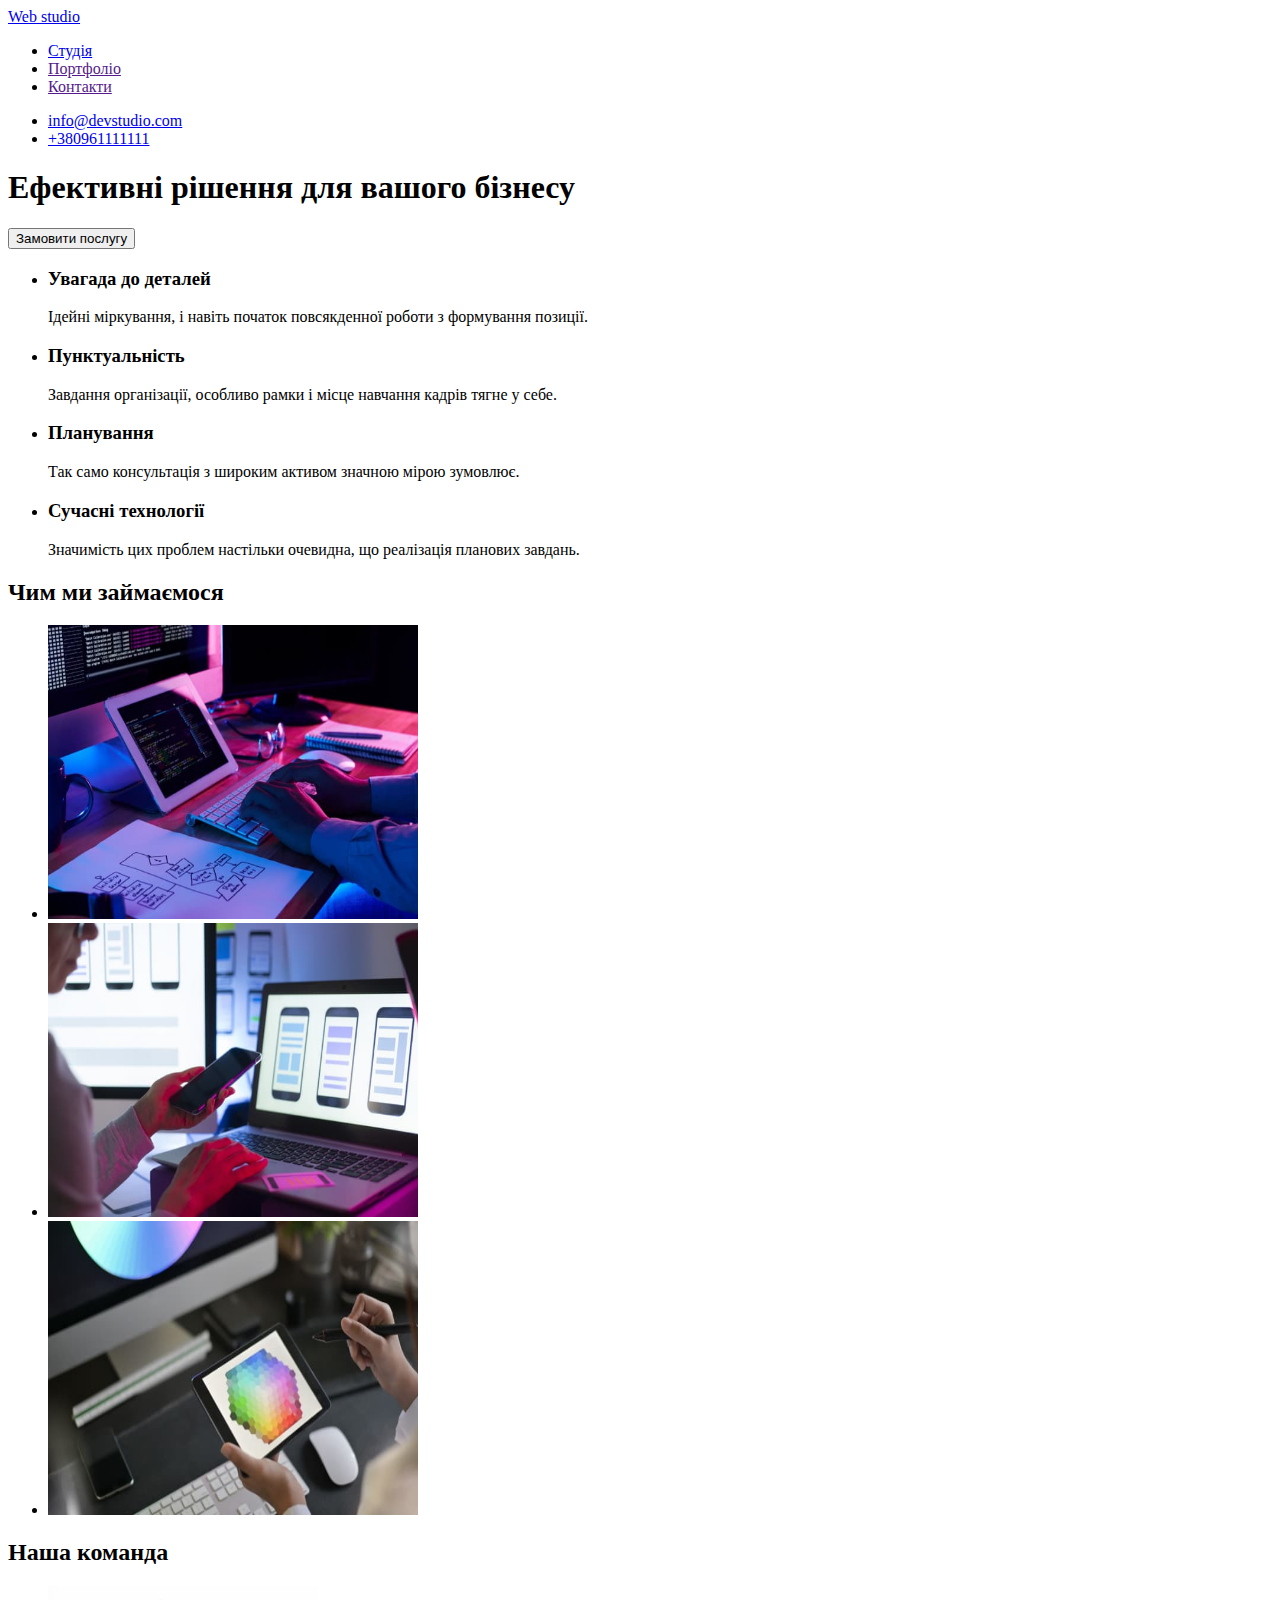
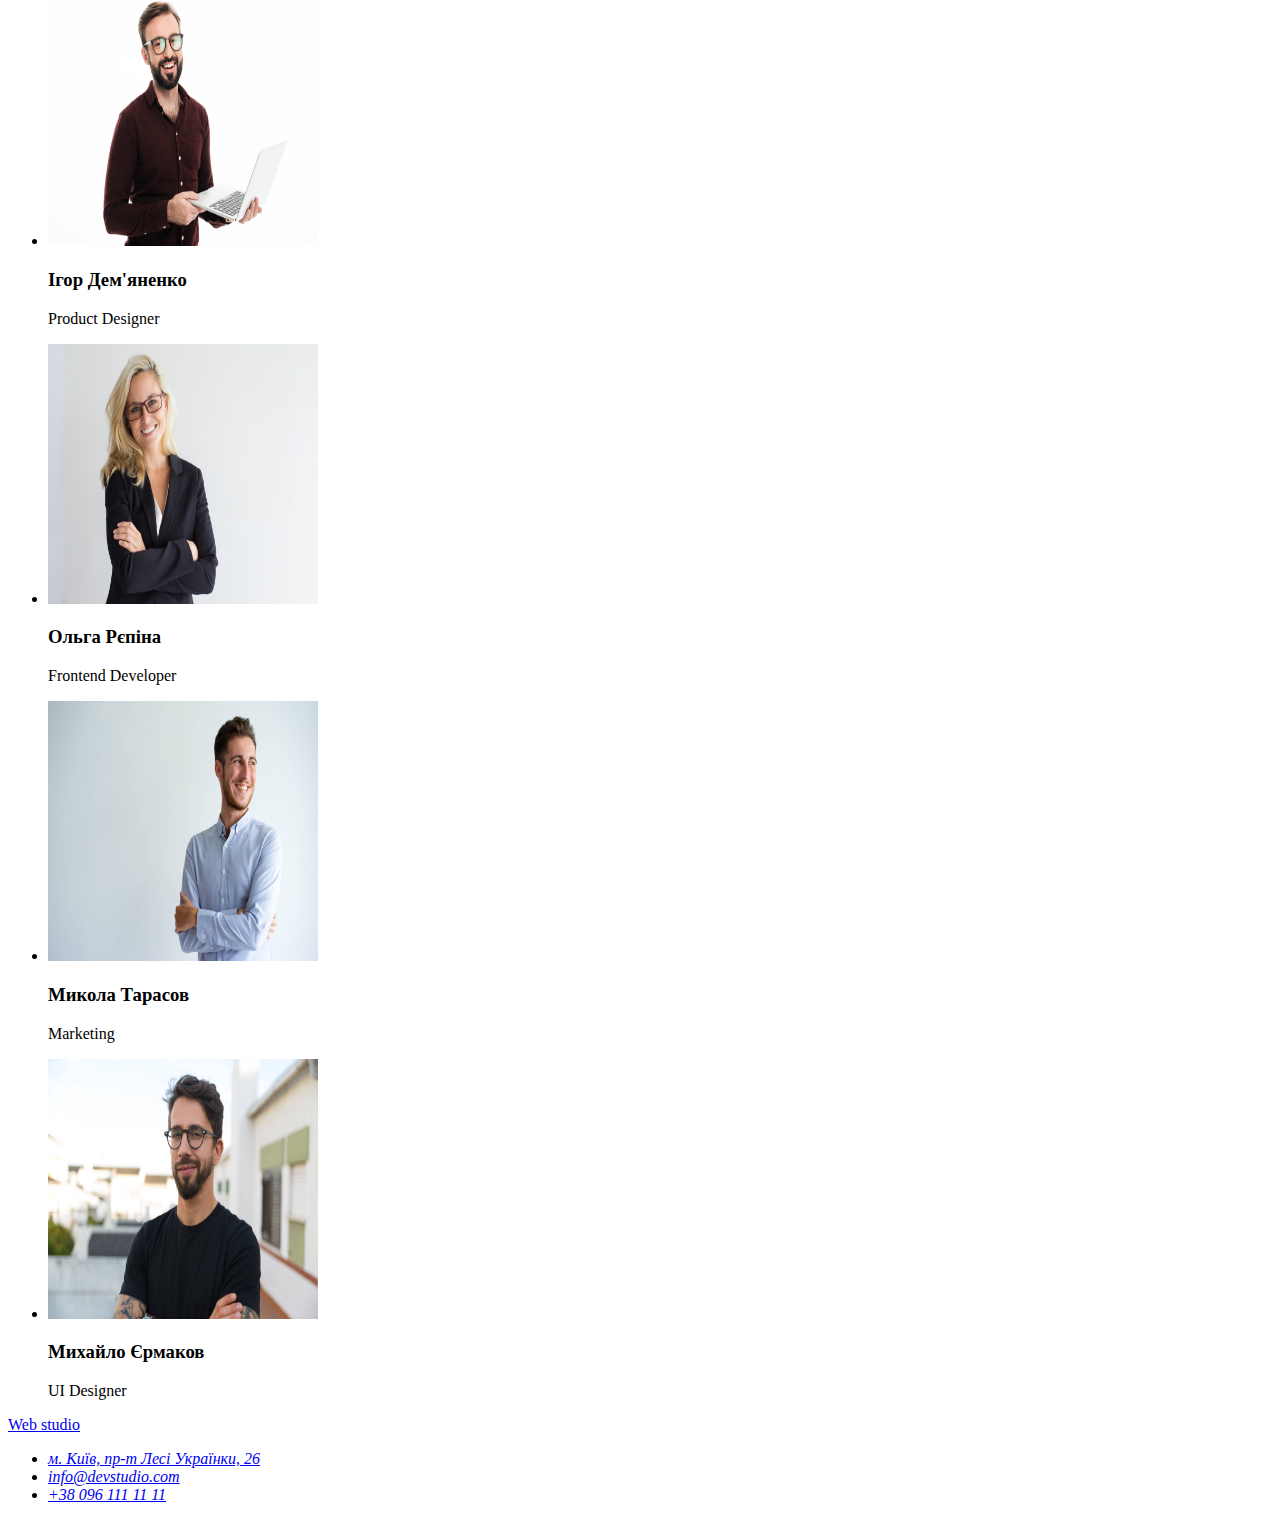
==== index.html @ 6454855a "Initial commit" ====
<!DOCTYPE html>
<html lang="uk">
<head>
    <meta charset="UTF-8">
    <meta http-equiv="X-UA-Compatible" content="IE=edge">
    <meta name="viewport" content="width=device-width, initial-scale=1.0">
    <title>Web Studio</title>
    <link rel="preconnect" href="https://fonts.googleapis.com">
    <link rel="preconnect" href="https://fonts.gstatic.com" crossorigin>
    <link href="https://fonts.googleapis.com/css2?family=Raleway:wght@700&family=Roboto:wght@400;500;700;900&display=swap" rel="stylesheet">
</head>
<link rel="stylesheet" href="./css/style.css">
<body>
    <main>
    <header>
        <a class="header-logo" href="./index.html">Web studio</a>
        <nav>
            <ul>
                <li><a class="header-info" href="./index.html">Студія</a></li>
                <li><a class="header-info" href="">Портфоліо</a></li>
                <li><a class="header-info" href="">Контакти</a></li>
    
            </ul>
        </nav>
        <ul>
            <li><a class="header-tel" href="mailto:info@devstudio.com">info@devstudio.com</a></li>
            <li><a href="tel:+380961111111">+380961111111</a></li>
        </ul>
    </header>
        <section>
    
        <h1>Ефективні рішення для вашого бізнесу</h1>
        <button type="button">Замовити послугу</button>
        </section>
 <section>
        <ul>
        <li>
            <h3>Увагада до деталей</h3>
            <p>Ідейні міркування, і навіть початок повсякденної роботи з формування позиції.</p>
        </li>
        <li>
            <h3>Пунктуальність</h3>
            <p>Завдання організації, особливо рамки і місце навчання кадрів тягне у себе.</p>
        </li>
        <li>
            <h3>Планування</h3>
            <p>Так само консультація з широким активом значною мірою зумовлює.</p>
        </li>
        <li>
            <h3>Сучасні технології</h3>
            <p>Значимість цих проблем настільки очевидна, що реалізація планових завдань.</p>
        </li>
    </ul>
</section>
<section>
        <h2>Чим ми займаємося</h2>
        <ul>
            <li>
            <img src="./images/img1-min.jpeg" alt="Чим ми займаємося" width="370" height="294">
            </li>
            <li>
            <img src="./images/img2-min.jpeg" alt="Чим ми займаємося" width="370" height="294">
            </li>
            <li>
            <img src="./images/img3-min.jpeg" alt="Чим ми займаємося" width="370" height="294">
            </li>
        </ul>
</section>
<section>   
<h2>Наша команда</h2>
    <ul>
        <li>
            <img src="./images/img4-min.jpeg" alt="Наша команда" width="270" height="260" />
            <h3>Ігор Дем'яненко</h3>
            <p>Product Designer</p>        </li>
        <li>
            <img src="./images/img5-min.jpeg" alt="Наша команда" width="270" height="260" />
            <h3>Ольга Рєпіна</h3>
           <p>Frontend Developer</p>        </li>
        <li>
            <img src="./images/img6-min.jpeg" alt="Наша команда" width="270" height="260" />
            <h3>Микола Тарасов</h3>
            <p>Marketing</p>
        </li>
        <li>
            <img src="./images/img7-min.jpeg" alt="Наша команда" width="270" height="260" />
            <h3>Михайло Єрмаков</h3>
            <p>UI Designer</p>
        </li>
    </ul>
    </section>
</main>
    <footer>
        <a href="./index.html">Web studio</a>
        <address>
            <ul>
                <li>
                    <a href="https://goo.gl/maps/YXSuuq84A5c1wLiu9" target="_blank" rel="noopener noreferrer">м. Київ, пр-т Лесі Українки, 26</a>
                </li>
                <li>
                    <a href="mailto:info@devstudio.com">info@devstudio.com</a>
                </li>
                <li>
                    <a href="tell:+380961111111">+38 096 111 11 11</a>
                </li>
            </ul>
        </address>
    </footer>
</body>
</html>
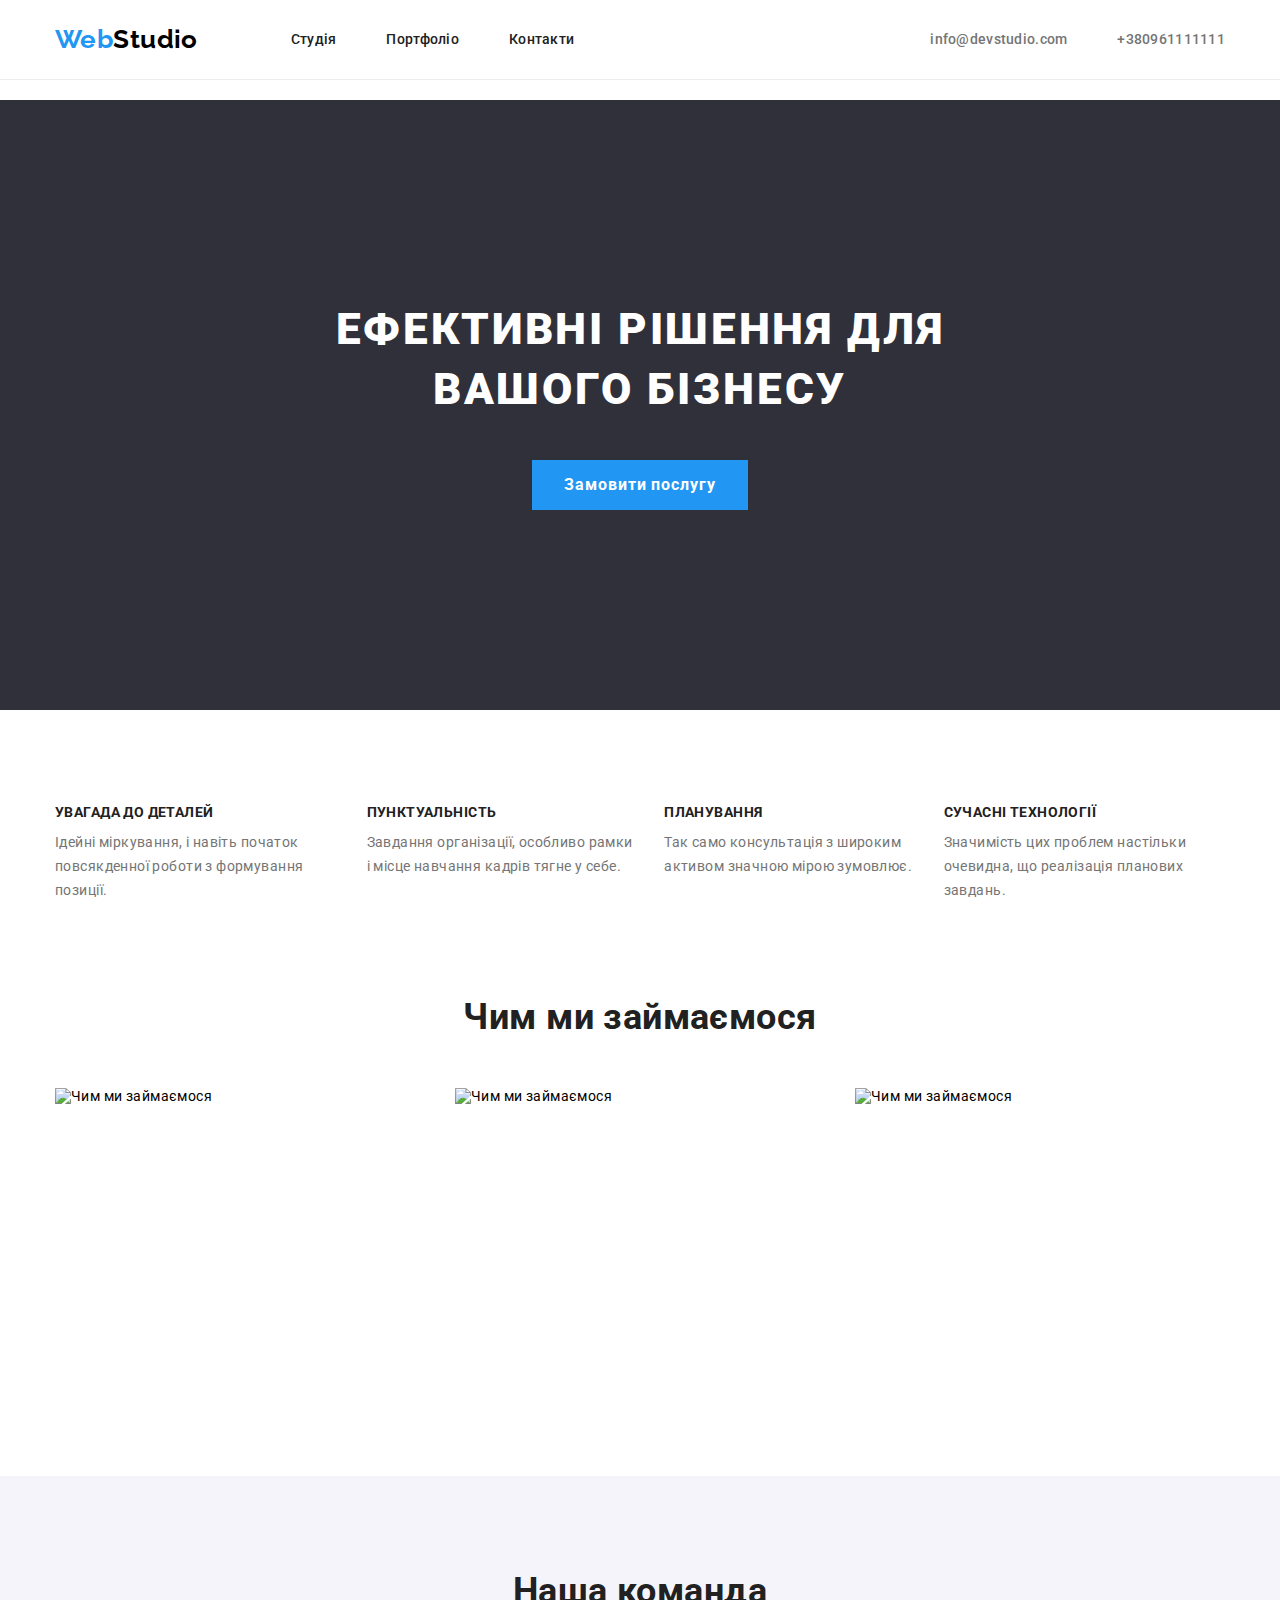
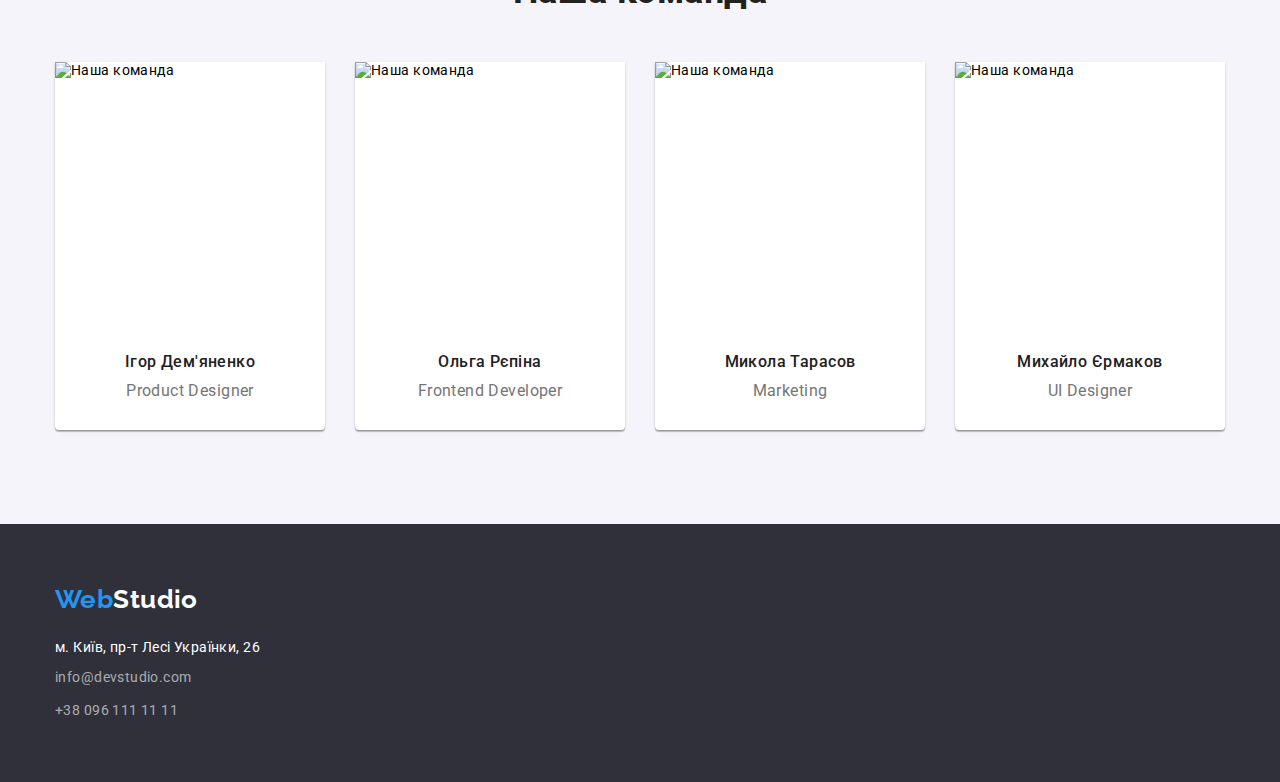
==== commit cb99d9c5: "finish hw" ====
--- a/index.html
+++ b/index.html
@@ -1,111 +1,212 @@
 <!DOCTYPE html>
 <html lang="uk">
-<head>
-    <meta charset="UTF-8">
-    <meta http-equiv="X-UA-Compatible" content="IE=edge">
-    <meta name="viewport" content="width=device-width, initial-scale=1.0">
+  <head>
+    <meta charset="UTF-8" />
+    <meta http-equiv="X-UA-Compatible" content="IE=edge" />
+    <meta name="viewport" content="width=device-width, initial-scale=1.0" />
     <title>Web Studio</title>
-    <link rel="preconnect" href="https://fonts.googleapis.com">
-    <link rel="preconnect" href="https://fonts.gstatic.com" crossorigin>
-    <link href="https://fonts.googleapis.com/css2?family=Raleway:wght@700&family=Roboto:wght@400;500;700;900&display=swap" rel="stylesheet">
-</head>
-<link rel="stylesheet" href="./css/style.css">
-<body>
+    <link
+      rel="stylesheet"
+      href="https://cdnjs.cloudflare.com/ajax/libs/modern-normalize/1.1.0/modern-normalize.css"
+      integrity="sha512-Y0MM+V6ymRKN2zStTqzQ227DWhhp4Mzdo6gnlRnuaNCbc+YN/ZH0sBCLTM4M0oSy9c9VKiCvd4Jk44aCLrNS5Q=="
+      crossorigin="anonymous"
+      referrerpolicy="no-referrer"
+    />
+    <link rel="preconnect" href="https://fonts.googleapis.com" />
+    <link rel="preconnect" href="https://fonts.gstatic.com" crossorigin />
+
+    <link
+      href="https://fonts.googleapis.com/css2?family=Raleway:wght@700&family=Roboto:wght@400;500;700;900&display=swap"
+      rel="stylesheet"
+    />
+    <link rel="stylesheet" href="./css/style.css" />
+  </head>
+  <body>
+    <header class="header">
+      <div class="container header-contanier">
+        <a class="link logo header-logo" href="./index.html"
+          ><span class="logo-blue">Web</span>Studio</a
+        >
+        <nav>
+          <ul class="list nav-list">
+            <li class="nav-item">
+              <a class="nav-info link" href="index.html">Студія</a>
+            </li>
+            <li class="nav-item">
+              <a class="nav-info link" href="./portfolio.html">Портфоліо</a>
+            </li>
+            <li class="nav-item">
+              <a class="nav-info link" href="">Контакти</a>
+            </li>
+          </ul>
+        </nav>
+        <ul class="list contact-list">
+          <li class="contact-item">
+            <a class="contact link" href="mailto:info@devstudio.com"
+              >info@devstudio.com</a
+            >
+          </li>
+          <li class="contact-item">
+            <a class="contact link" href="tel:+380961111111">+380961111111</a>
+          </li>
+        </ul>
+      </div>
+    </header>
     <main>
-    <header>
-        <a class="header-logo" href="./index.html">Web studio</a>
-        <nav>
-            <ul>
-                <li><a class="header-info" href="./index.html">Студія</a></li>
-                <li><a class="header-info" href="">Портфоліо</a></li>
-                <li><a class="header-info" href="">Контакти</a></li>
-    
-            </ul>
-        </nav>
-        <ul>
-            <li><a class="header-tel" href="mailto:info@devstudio.com">info@devstudio.com</a></li>
-            <li><a href="tel:+380961111111">+380961111111</a></li>
-        </ul>
-    </header>
-        <section>
-    
-        <h1>Ефективні рішення для вашого бізнесу</h1>
-        <button type="button">Замовити послугу</button>
-        </section>
- <section>
-        <ul>
-        <li>
-            <h3>Увагада до деталей</h3>
-            <p>Ідейні міркування, і навіть початок повсякденної роботи з формування позиції.</p>
-        </li>
-        <li>
-            <h3>Пунктуальність</h3>
-            <p>Завдання організації, особливо рамки і місце навчання кадрів тягне у себе.</p>
-        </li>
-        <li>
-            <h3>Планування</h3>
-            <p>Так само консультація з широким активом значною мірою зумовлює.</p>
-        </li>
-        <li>
-            <h3>Сучасні технології</h3>
-            <p>Значимість цих проблем настільки очевидна, що реалізація планових завдань.</p>
-        </li>
-    </ul>
-</section>
-<section>
-        <h2>Чим ми займаємося</h2>
-        <ul>
+      <h2 class="visually-hidden">Наші переваги</h2>
+      <section class="hero">
+        <div class="container">
+          <h1 class="hero-title">Ефективні рішення для вашого бізнесу</h1>
+          <button class="hero-btn" type="button">Замовити послугу</button>
+        </div>
+      </section>
+      <section class="features">
+        <div class="container">
+          <ul class="features-list list">
+            <li class="features-item">
+              <h3 class="features-title">Увагада до деталей</h3>
+              <p class="features-text">
+                Ідейні міркування, і навіть початок повсякденної роботи з
+                формування позиції.
+              </p>
+            </li>
+            <li class="features-item">
+              <h3 class="features-title">Пунктуальність</h3>
+              <p class="features-text">
+                Завдання організації, особливо рамки і місце навчання кадрів
+                тягне у себе.
+              </p>
+            </li>
+            <li class="features-item">
+              <h3 class="features-title">Планування</h3>
+              <p class="features-text">
+                Так само консультація з широким активом значною мірою зумовлює.
+              </p>
+            </li>
+            <li class="features-item">
+              <h3 class="features-title">Сучасні технології</h3>
+              <p class="features-text">
+                Значимість цих проблем настільки очевидна, що реалізація
+                планових завдань.
+              </p>
+            </li>
+          </ul>
+        </div>
+      </section>
+      <section class="product">
+        <div class="container">
+          <h2 class="product-title">Чим ми займаємося</h2>
+          <ul class="product-list list">
+            <li class="product-item">
+              <img
+                src="./images/studio/img1-min.jpeg"
+                alt="Чим ми займаємося"
+                width="370"
+                height="294"
+              />
+            </li>
+            <li class="product-item">
+              <img
+                src="./images/studio/img2-min.jpeg"
+                alt="Чим ми займаємося"
+                width="370"
+                height="294"
+              />
+            </li>
+            <li class="product-item">
+              <img
+                src="./images/studio/img3-min.jpeg"
+                alt="Чим ми займаємося"
+                width="370"
+                height="294"
+              />
+            </li>
+          </ul>
+        </div>
+      </section>
+      <section class="team">
+        <div class="container">
+          <h2 class="team-title">Наша команда</h2>
+          <ul class="team-list list">
+            <li class="team-item">
+              <img
+                src="./images/studio/img4-min.jpeg"
+                alt="Наша команда"
+                width="270"
+                height="260"
+              />
+              <div class="team-info">
+                <h3 class="team-name">Ігор Дем'яненко</h3>
+                <p class="team-position">Product Designer</p>
+              </div>
+            </li>
+            <li class="team-item">
+              <img
+                src="./images/studio/img5-min.jpeg"
+                alt="Наша команда"
+                width="270"
+                height="260"
+              />
+              <div class="team-info">
+                <h3 class="team-name">Ольга Рєпіна</h3>
+                <p class="team-position">Frontend Developer</p>
+              </div>
+            </li>
+            <li class="team-item">
+              <img
+                src="./images/studio/img6-min.jpeg"
+                alt="Наша команда"
+                width="270"
+                height="260"
+              />
+              <div class="team-info">
+                <h3 class="team-name">Микола Тарасов</h3>
+                <p class="team-position">Marketing</p>
+              </div>
+            </li>
+            <li class="team-item">
+              <img
+                src="./images/studio/img7-min.jpeg"
+                alt="Наша команда"
+                width="270"
+                height="260"
+              />
+              <div class="team-info">
+                <h3 class="team-name">Михайло Єрмаков</h3>
+                <p class="team-position">UI Designer</p>
+              </div>
+            </li>
+          </ul>
+        </div>
+      </section>
+    </main>
+    <footer class="footer">
+      <div class="container">
+        <a class="link logo footer-logo" href="./index.html"
+          ><span class="logo-blue">Web</span>Studio</a
+        >
+        <address>
+          <a
+            class="link foot-add"
+            href="https://goo.gl/maps/YXSuuq84A5c1wLiu9"
+            target="_blank"
+            rel="noopener noreferrer"
+            >м. Київ, пр-т Лесі Українки, 26</a
+          >
+          <ul class="list">
+            <li class="footer-item">
+              <a class="link foot-info" href="mailto:info@devstudio.com"
+                >info@devstudio.com</a
+              >
+            </li>
             <li>
-            <img src="./images/img1-min.jpeg" alt="Чим ми займаємося" width="370" height="294">
-            </li>
-            <li>
-            <img src="./images/img2-min.jpeg" alt="Чим ми займаємося" width="370" height="294">
-            </li>
-            <li>
-            <img src="./images/img3-min.jpeg" alt="Чим ми займаємося" width="370" height="294">
-            </li>
-        </ul>
-</section>
-<section>   
-<h2>Наша команда</h2>
-    <ul>
-        <li>
-            <img src="./images/img4-min.jpeg" alt="Наша команда" width="270" height="260" />
-            <h3>Ігор Дем'яненко</h3>
-            <p>Product Designer</p>        </li>
-        <li>
-            <img src="./images/img5-min.jpeg" alt="Наша команда" width="270" height="260" />
-            <h3>Ольга Рєпіна</h3>
-           <p>Frontend Developer</p>        </li>
-        <li>
-            <img src="./images/img6-min.jpeg" alt="Наша команда" width="270" height="260" />
-            <h3>Микола Тарасов</h3>
-            <p>Marketing</p>
-        </li>
-        <li>
-            <img src="./images/img7-min.jpeg" alt="Наша команда" width="270" height="260" />
-            <h3>Михайло Єрмаков</h3>
-            <p>UI Designer</p>
-        </li>
-    </ul>
-    </section>
-</main>
-    <footer>
-        <a href="./index.html">Web studio</a>
-        <address>
-            <ul>
-                <li>
-                    <a href="https://goo.gl/maps/YXSuuq84A5c1wLiu9" target="_blank" rel="noopener noreferrer">м. Київ, пр-т Лесі Українки, 26</a>
-                </li>
-                <li>
-                    <a href="mailto:info@devstudio.com">info@devstudio.com</a>
-                </li>
-                <li>
-                    <a href="tell:+380961111111">+38 096 111 11 11</a>
-                </li>
-            </ul>
+              <a class="link foot-info" href="tel:+380961111111"
+                >+38 096 111 11 11</a
+              >
+            </li>
+          </ul>
         </address>
+      </div>
     </footer>
-</body>
+  </body>
 </html>
-
--- a/css/style.css
+++ b/css/style.css
@@ -0,0 +1,373 @@
+:root {
+  --primary-text-color: #757575;
+  --primary-secondary-color: #212121;
+  --accent-color: #2196f3;
+  --bgc-color: #2f303a;
+  --footer-color: rgba(255, 255, 255, 0.6);
+  --light-color: #ffffff;
+}
+* {
+  margin: 0;
+  padding: 0;
+}
+p,
+h1,
+h2,
+h3,
+h4,
+h5,
+h6 {
+  margin: 0;
+}
+ul {
+  margin: 0 auto;
+  padding-left: 0;
+}
+img{
+  display: block;
+}
+body {
+  font-family: "Roboto";
+  font-size: 14px;
+  letter-spacing: 0.03em;
+  background-color: var(--light-color);
+  text-decoration-color: var(--primary-secondary-color);
+}
+.container {
+  width: 1200px;
+  padding-left: 15px;
+  padding-right: 15px;
+  margin: 0 auto;
+}
+.header {
+  padding-top: 24px;
+  padding-bottom: 24px;
+  border-bottom: 1px solid #ececec;
+}
+.header-logo {
+  margin-right: 93px;
+}
+.header-contanier {
+  align-items: center;
+  display: flex;
+}
+.nav-list {
+  display: flex;
+}
+
+.contact-list {
+  margin: 0;
+  margin-left: auto;
+  display: flex;
+}
+.contact-item:not(:last-child) {
+  margin-right: 50px;
+}
+
+/* all styles */
+
+.list {
+  list-style: none;
+}
+
+.link {
+  text-decoration: none;
+}
+
+/* Header */
+
+.logo {
+  font-family: "Raleway";
+  font-weight: 700;
+  font-size: 26px;
+  line-height: 1.19;
+}
+
+.header-logo {
+  color: #000000;
+}
+
+.logo-blue {
+  color: var(--accent-color);
+}
+.footer-logo {
+  color: var(--light-color);
+}
+
+.nav-info {
+  font-weight: 500;
+  line-height: 1.14;
+  letter-spacing: 0.02em;
+  color: var(--primary-secondary-color);
+}
+.nav-item:not(:last-child) {
+  margin-right: 50px;
+}
+.nav-info:hover {
+  color: var(--accent-color);
+}
+
+.contact {
+  font-weight: 500;
+  line-height: 16px;
+  letter-spacing: 0.02em;
+  color: var(--primary-text-color);
+}
+
+.contact:hover,
+.contact:focus {
+  color: var(--accent-color);
+}
+
+/* Footer */
+
+.footer {
+  padding: 60px 0;
+  background-color: #2f303a;
+}
+.foot {
+  font-family: "Raleway";
+  font-weight: 700;
+  font-size: 26px;
+  line-height: 1.19;
+  color: var(--accent-color);
+}
+.foot-add {
+  font-style: normal;
+  line-height: 24px;
+  color: var(--light-color);
+}
+.foot-info {
+  font-style: normal;
+  line-height: 24px;
+  color: var(--footer-color);
+}
+.foot-info:hover {
+  color: var(--accent-color);
+}
+.footer-logo {
+  display: block;
+  margin-bottom: 20px;
+}
+.foot-add {
+  display: block;
+  margin-bottom: 6px;
+}
+.footer-item:not(:last-child) {
+  margin-bottom: 9px;
+}
+
+/* Studio */
+.visually-hidden {
+  position: absolute;
+  width: 1px;
+  height: 1px;
+  margin: -1px;
+  border: 0;
+  padding: 0;
+
+  white-space: nowrap;
+  clip-path: inset(100%);
+  clip: rect(0 0 0 0);
+  overflow: hidden;
+}
+
+.hero {
+  margin-top: 20px;
+  padding-top: 200px;
+  padding-bottom: 200px;
+  text-align: center;
+  background-color: var(--bgc-color);
+}
+.hero-title {
+  margin: 0 auto;
+
+  margin-bottom: 40px;
+  width: 696px;
+
+  font-weight: 900;
+  font-size: 44px;
+  line-height: 1.36;
+  letter-spacing: 0.06em;
+  text-align: center;
+  text-transform: uppercase;
+  color: var(--light-color);
+}
+.hero-btn {
+  font-family: inherit;
+  display: inline-block;
+  /* margin-left: auto;
+  margin-right: auto; */
+  padding: 10px 32px;
+  border: none;
+  font-weight: 700;
+  font-size: 16px;
+  line-height: 1.88;
+
+  letter-spacing: 0.06em;
+  color: var(--light-color);
+
+  background-color: var(--accent-color);
+  cursor: pointer;
+}
+.features {
+  padding-top: 94px;
+  padding-bottom: 94px;
+}
+
+.features-list {
+  display: flex;
+}
+.features-item:not(:last-child) {
+  margin-right: 30px;
+}
+
+.features-title {
+  margin-bottom: 10px;
+  line-height: 16px;
+  font-size: 14px;
+  text-transform: uppercase;
+  color: var(--primary-secondary-color);
+}
+.features-text {
+  line-height: 24px;
+  color: var(--primary-text-color);
+}
+.product {
+  padding-bottom: 94px;
+}
+.product-list {
+  display: flex;
+}
+.product-item:not(:last-child) {
+  margin-right: 30px;
+}
+.product-title {
+  margin-bottom: 50px;
+  text-align: center;
+  font-size: 36px;
+  line-height: 42px;
+
+  color: var(--primary-secondary-color);
+}
+.team {
+  padding-top: 94px;
+  padding-bottom: 94px;
+  background-color: #f5f4fa;
+}
+.team-info {
+  padding: 30px 0;
+  text-align: center;
+}
+.team-list {
+  display: flex;
+}
+.team-name {
+  margin-bottom: 10px;
+}
+.team-item {
+  background-color: var(--light-color);
+  box-shadow: 0px 1px 3px rgba(0, 0, 0, 0.12), 0px 1px 1px rgba(0, 0, 0, 0.14),
+    0px 2px 1px rgba(0, 0, 0, 0.2);
+  border-radius: 0px 0px 4px 4px;
+}
+
+.team-item:not(:last-child) {
+  margin-right: 30px;
+}
+
+.team-title {
+  margin-bottom: 50px;
+  text-align: center;
+  font-size: 36px;
+  line-height: 42px;
+
+  color: var(--primary-secondary-color);
+}
+.team-name {
+  font-weight: 500;
+  font-size: 16px;
+  line-height: 19px;
+  color: var(--primary-secondary-color);
+}
+.team-position {
+  font-size: 16px;
+  line-height: 19px;
+  color: var(--primary-text-color);
+}
+
+/* Portfolio */
+.content {
+  padding-top: 94px;
+  padding-bottom: 94px;
+}
+.content-list-btn {
+  display: flex;
+  justify-content: center;
+  margin-bottom: 50px;
+}
+.content-item-btn:not(:last-child) {
+  margin-right: 8px;
+}
+.btn {
+  padding: 6px 22px;
+  border: none;
+  border-radius: 4px;
+  font-family: inherit;
+  font-weight: 500;
+  font-size: 16px;
+  line-height: 1.6;
+  letter-spacing: 0.03em;
+  color: var(--primary-secondary-color);
+}
+.btn-active {
+  background: #2196f3;
+  color: var(--light-color);
+  box-shadow: 0px 3px 1px rgba(0, 0, 0, 0.1), 0px 1px 2px rgba(0, 0, 0, 0.08),
+    0px 2px 2px rgba(0, 0, 0, 0.12);
+  border-radius: 4px;
+}
+.btn:hover,
+.btn:focus {
+  color: var(--light-color);
+  background-color: var(--accent-color);
+  cursor: pointer;
+}
+.poster-info {
+  margin-bottom: 4px;
+  font-size: 18px;
+  line-height: 2;
+  letter-spacing: 0.06em;
+  color: var(--primary-secondary-color);
+}
+.poster-text {
+  font-weight: 400;
+  font-size: 16px;
+  line-height: 1.87;
+  letter-spacing: 0.03em;
+  color: var(--primary-text-color);
+}
+.poster-item{
+  margin-right: 30px;
+  margin-bottom: 30px;
+  width: 370px;
+height: 404px;
+}
+.poster-item:nth-child(3n){
+  margin-right: 0;
+}
+.poster-item:nth-last-child(-n + 3)
+{
+  margin-bottom: 0;
+}
+
+.poster-description{
+ padding: 20px 24px;
+ border-left: 1px solid #EEEEEE;
+ border-right: 1px solid #EEEEEE;
+ border-bottom: 1px solid #EEEEEE;
+}
+.poster-list{
+  display: flex;
+  flex-wrap: wrap;
+}